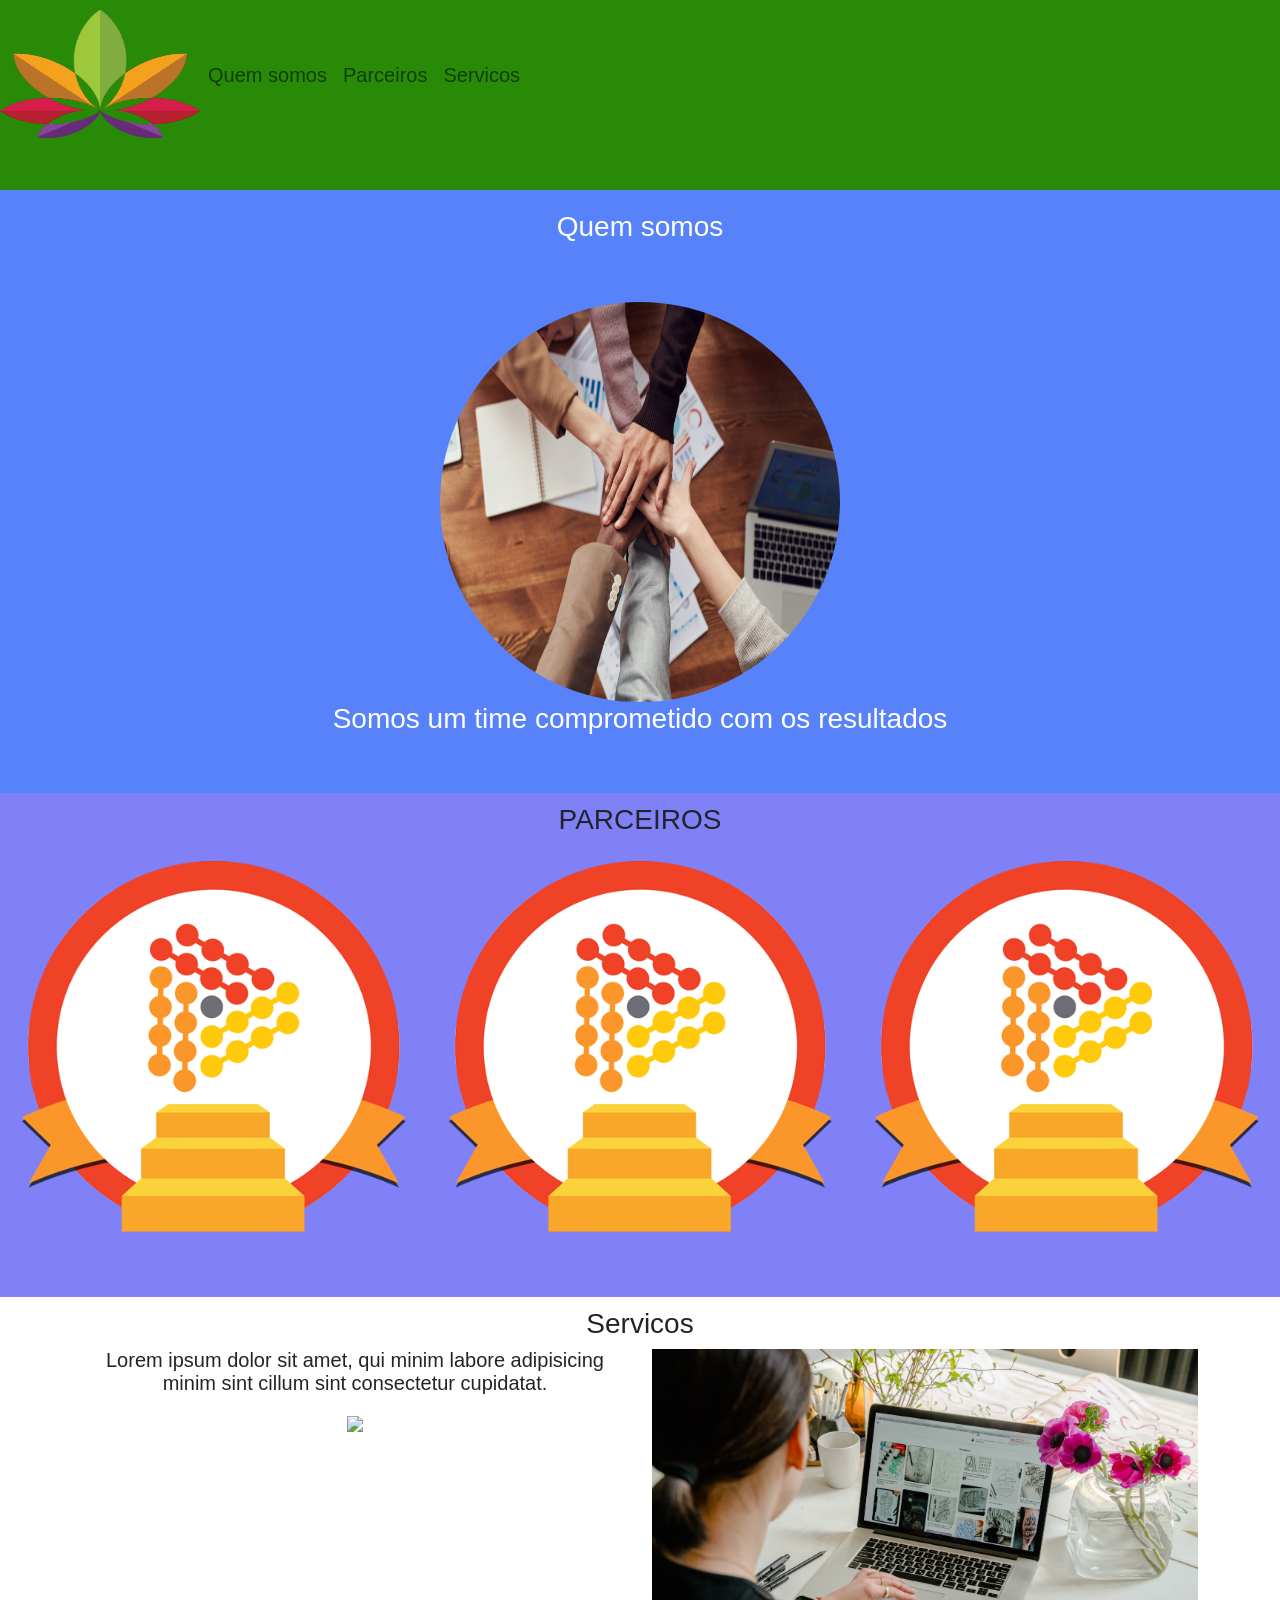
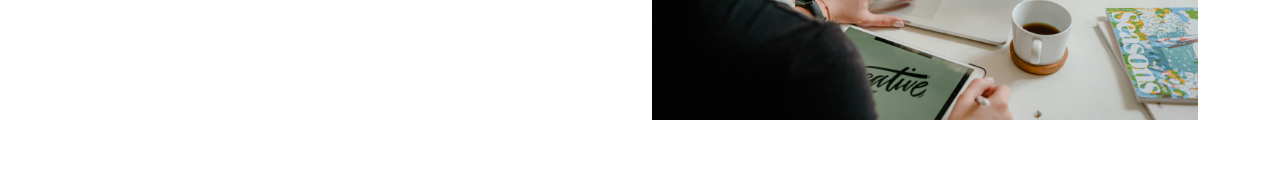
==== workspace/dio-bootstrap/index.html @ 1962db93 "modified : scripts" ====
<!DOCTYPE html>
<html lang="en">
    <head>
          <meta charset="UTF-8">
          <title>Meu Site</title>
<!--Javascript Bundle with Popper-->
  
          <script src="assets/js/bootstrap.min.js"></script>

<!--CSS only --> 
    

          <link rel="stylesheet" href="assets/css/bootstrap.min.css"> 
          <link rel="stylesheet" type"text/css" href="assets/css/style.css"> 





  </head>
  <body>
    <nav class="navbar navbar-expand-lg navbar-light margin">
      <a class"navbar-brand" href="#">
        <img src="assets/img/folha.png" width="200" height="130">
      </a>
      <div class="collapse navbar-collapse">
        <ul class="navbar-nav">
          <li class="nav-item">
               <a class="nav-link" href="#quemsomos">Quem somos</a>
          </li>
          <li class="nav-item">
              <a class="nav-link" href="#parceiros">Parceiros</a>
          </li>
          <li class="nav-item">
              <a class="nav-link" href="#Servicos">Servicos</a>
          </li>
        </ul>
      </div>
    </nav>
      <section id="quemsomos">
        <div class="container-fluid quem-somos text-center margin">
          <h3 class="margin">Quem somos</h3>
          <img src="assets/img/team.jpg" class="rounded-circle" width="400" height="400" alt="time"/>
          <h3>Somos um time comprometido com os resultados</h3> 
            
      </section>

      <section id="parceiros">
        <div class="container-fluid parceiros text-center margin">
            <h3>PARCEIROS</h3> 
            <div class"container">
               <div class="row"> 
                  <div class="col-lg-4">
                      <img src="assets/img/dio.png" width="100%"/> 
                  </div>
                  <div class="col-lg-4">
                    <img src="assets/img/dio.png" width="100%"/>
                  </div>
                  <div class="col-lg-4">
                    <img src="assets/img/dio.png" width="100%"/>
   
                  </div>               
               </div>
              
            </div>
         
 
        </div>
        
      </section>

      <section id="servicos">
       <div class="container-fluid text-center margin servicos">
         <h3>Servicos</h3>
         <div class="container">
            <div class="row">
                <div class="col-lg-6">
                  <p>Lorem ipsum dolor sit amet, qui minim labore adipisicing minim sint cillum sint consectetur cupidatat.</p>
                  <img src="assets/img/app.jpg" width="100%"/>
                </div>
                <div class="col-lg-6">
                  <img src="assets/img/site.jpg" width="100%"/>
                 </div>
            </div> 
         </div>
           
       </div>
       </section>  

  </body>
</html>
---- workspace/dio-bootstrap/assets/css/style.css ----
body{
    font: 20px Arial, sans-serif;
}
.navbar{
    background-color:#298A08;
}

.quem-somos{
    background-color: #5882FA; 
    color: white;
}

.margin{
    padding-bottom: 50px;
    padding-top: 10px;
}

.parceiros{
    background-color: #8181f7;
    padding-top: 10px;
}
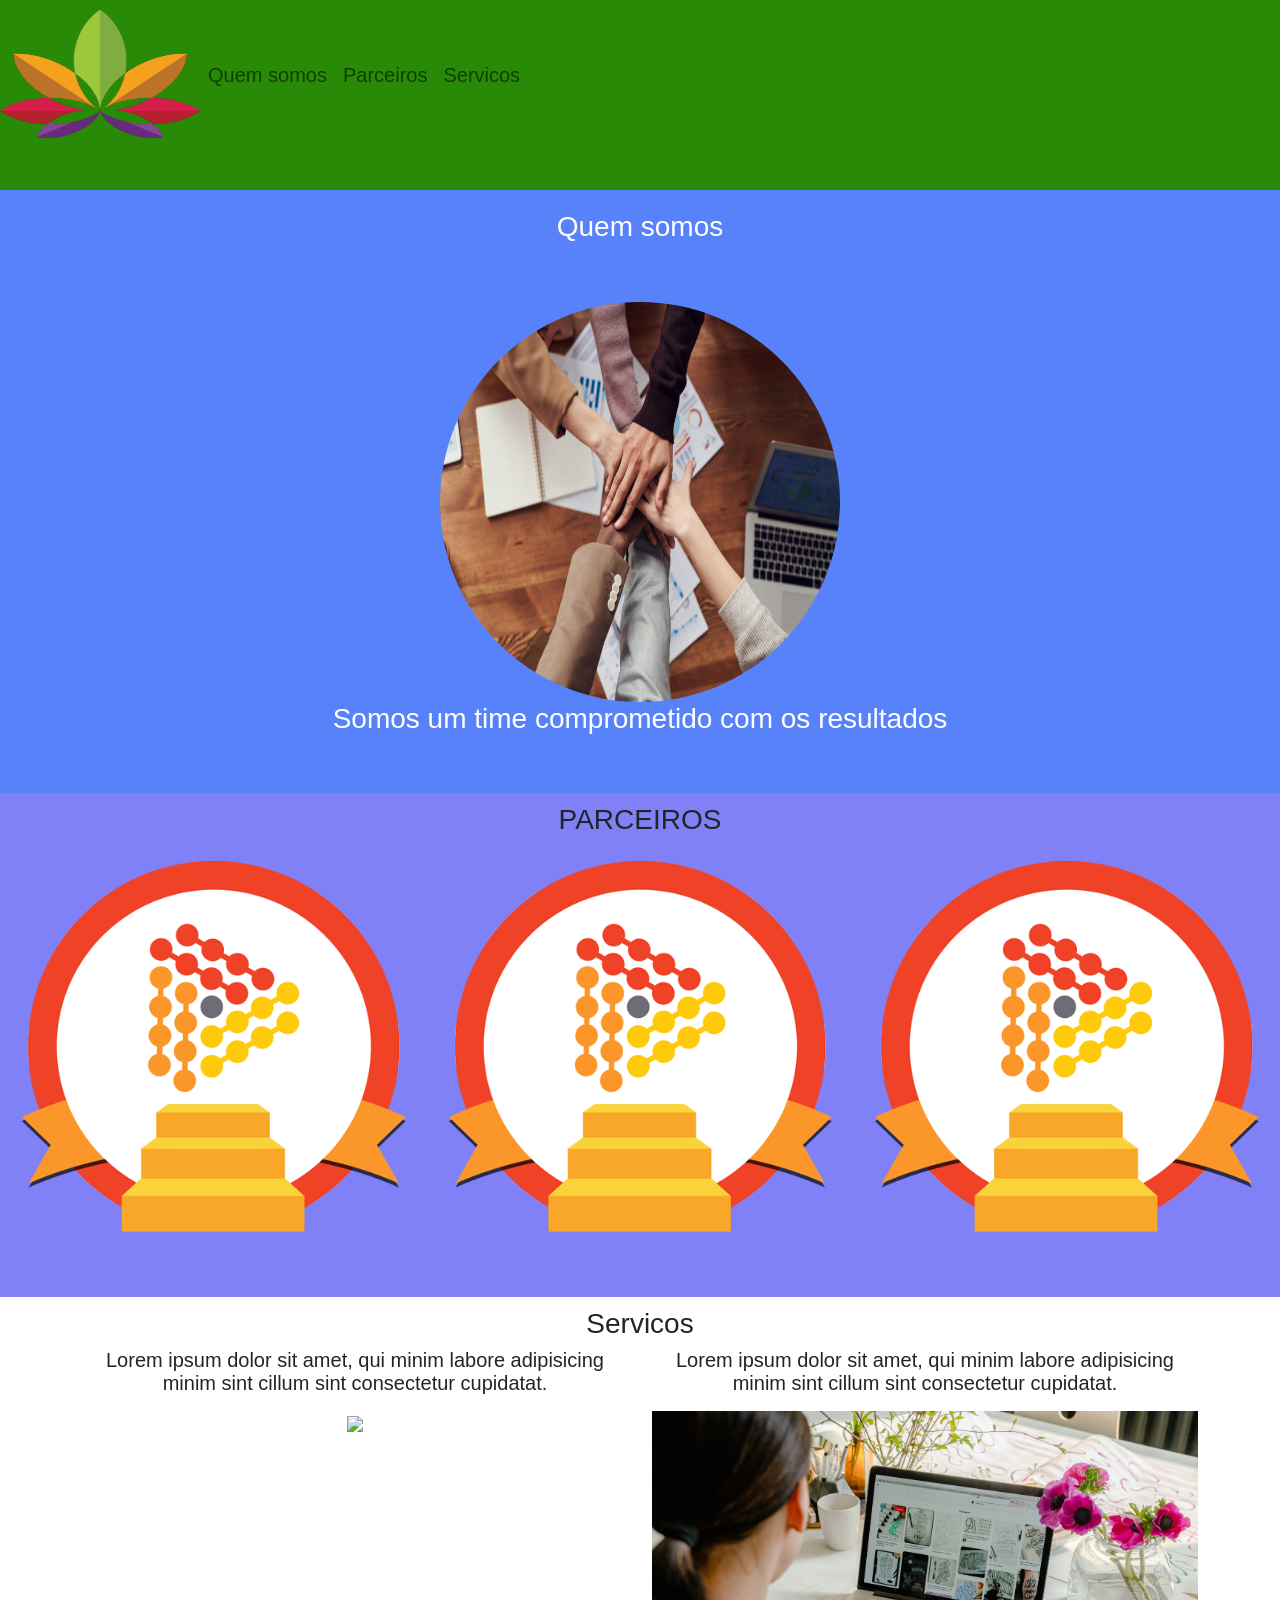
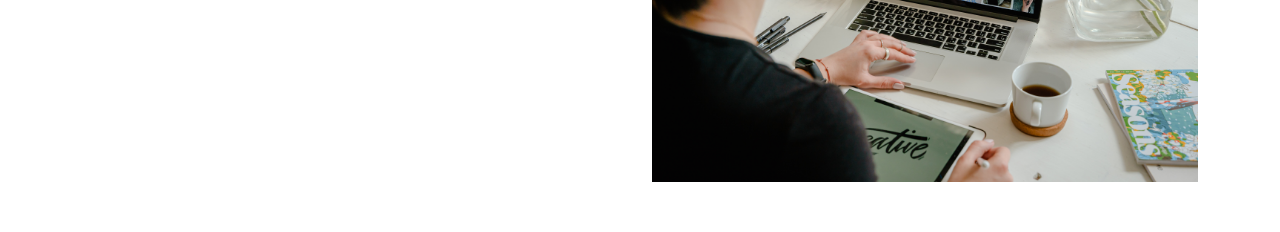
==== commit 3bb4e09d: "modified : scripts" ====
--- a/workspace/dio-bootstrap/index.html
+++ b/workspace/dio-bootstrap/index.html
@@ -79,6 +79,7 @@
                   <img src="assets/img/app.jpg" width="100%"/>
                 </div>
                 <div class="col-lg-6">
+                 <p>Lorem ipsum dolor sit amet, qui minim labore adipisicing minim sint cillum sint consectetur cupidatat.</p> 
                   <img src="assets/img/site.jpg" width="100%"/>
                  </div>
             </div> 
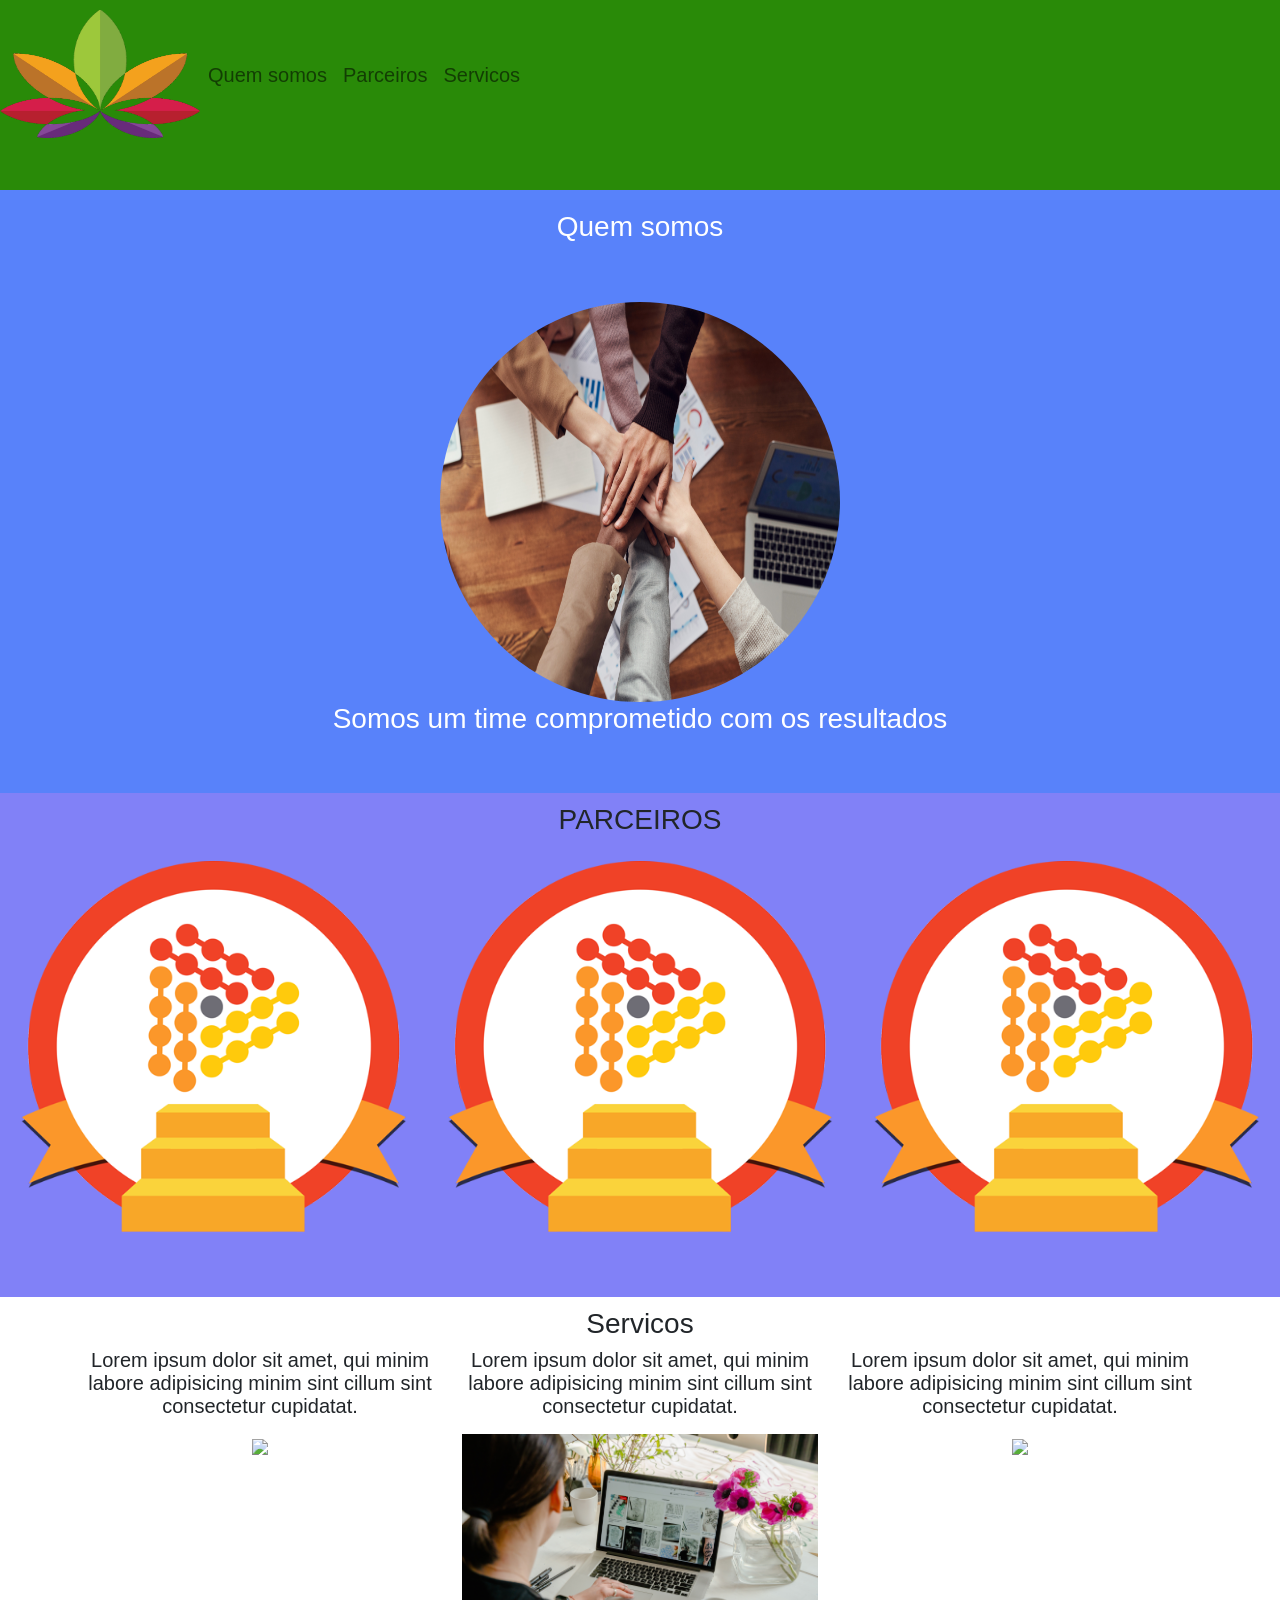
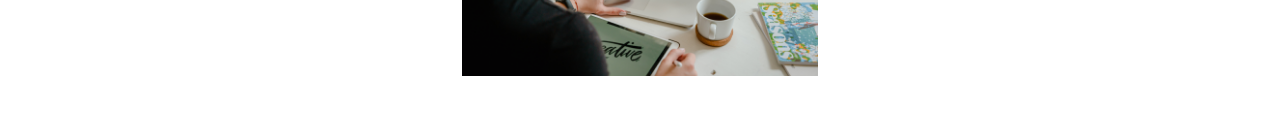
==== commit 6160b7df: "modified : scripts" ====
--- a/workspace/dio-bootstrap/index.html
+++ b/workspace/dio-bootstrap/index.html
@@ -74,19 +74,24 @@
          <h3>Servicos</h3>
          <div class="container">
             <div class="row">
-                <div class="col-lg-6">
-                  <p>Lorem ipsum dolor sit amet, qui minim labore adipisicing minim sint cillum sint consectetur cupidatat.</p>
-                  <img src="assets/img/app.jpg" width="100%"/>
+                <div class="col-lg-4">
+                    <p>Lorem ipsum dolor sit amet, qui minim labore adipisicing minim sint cillum sint consectetur cupidatat.</p>
+                    <img src="assets/img/app.jpg" width="100%"/>
                 </div>
-                <div class="col-lg-6">
-                 <p>Lorem ipsum dolor sit amet, qui minim labore adipisicing minim sint cillum sint consectetur cupidatat.</p> 
-                  <img src="assets/img/site.jpg" width="100%"/>
-                 </div>
-            </div> 
-         </div>
+                <div class="col-lg-4">
+                    <p>Lorem ipsum dolor sit amet, qui minim labore adipisicing minim sint cillum sint consectetur cupidatat.</p> 
+                    <img src="assets/img/site.jpg" width="100%"/>
+                </div>
+                <div class="col-lg-4">
+                    <p>Lorem ipsum dolor sit amet, qui minim labore adipisicing minim sint cillum sint consectetur cupidatat.</p> 
+                    <img src="assets/img/site2.jpg" width="100%"/>
+                </div> 
+          </div>
            
-       </div>
-       </section>  
+        </div>
+
+      </div>
+    </section>  
 
   </body>
 </html>
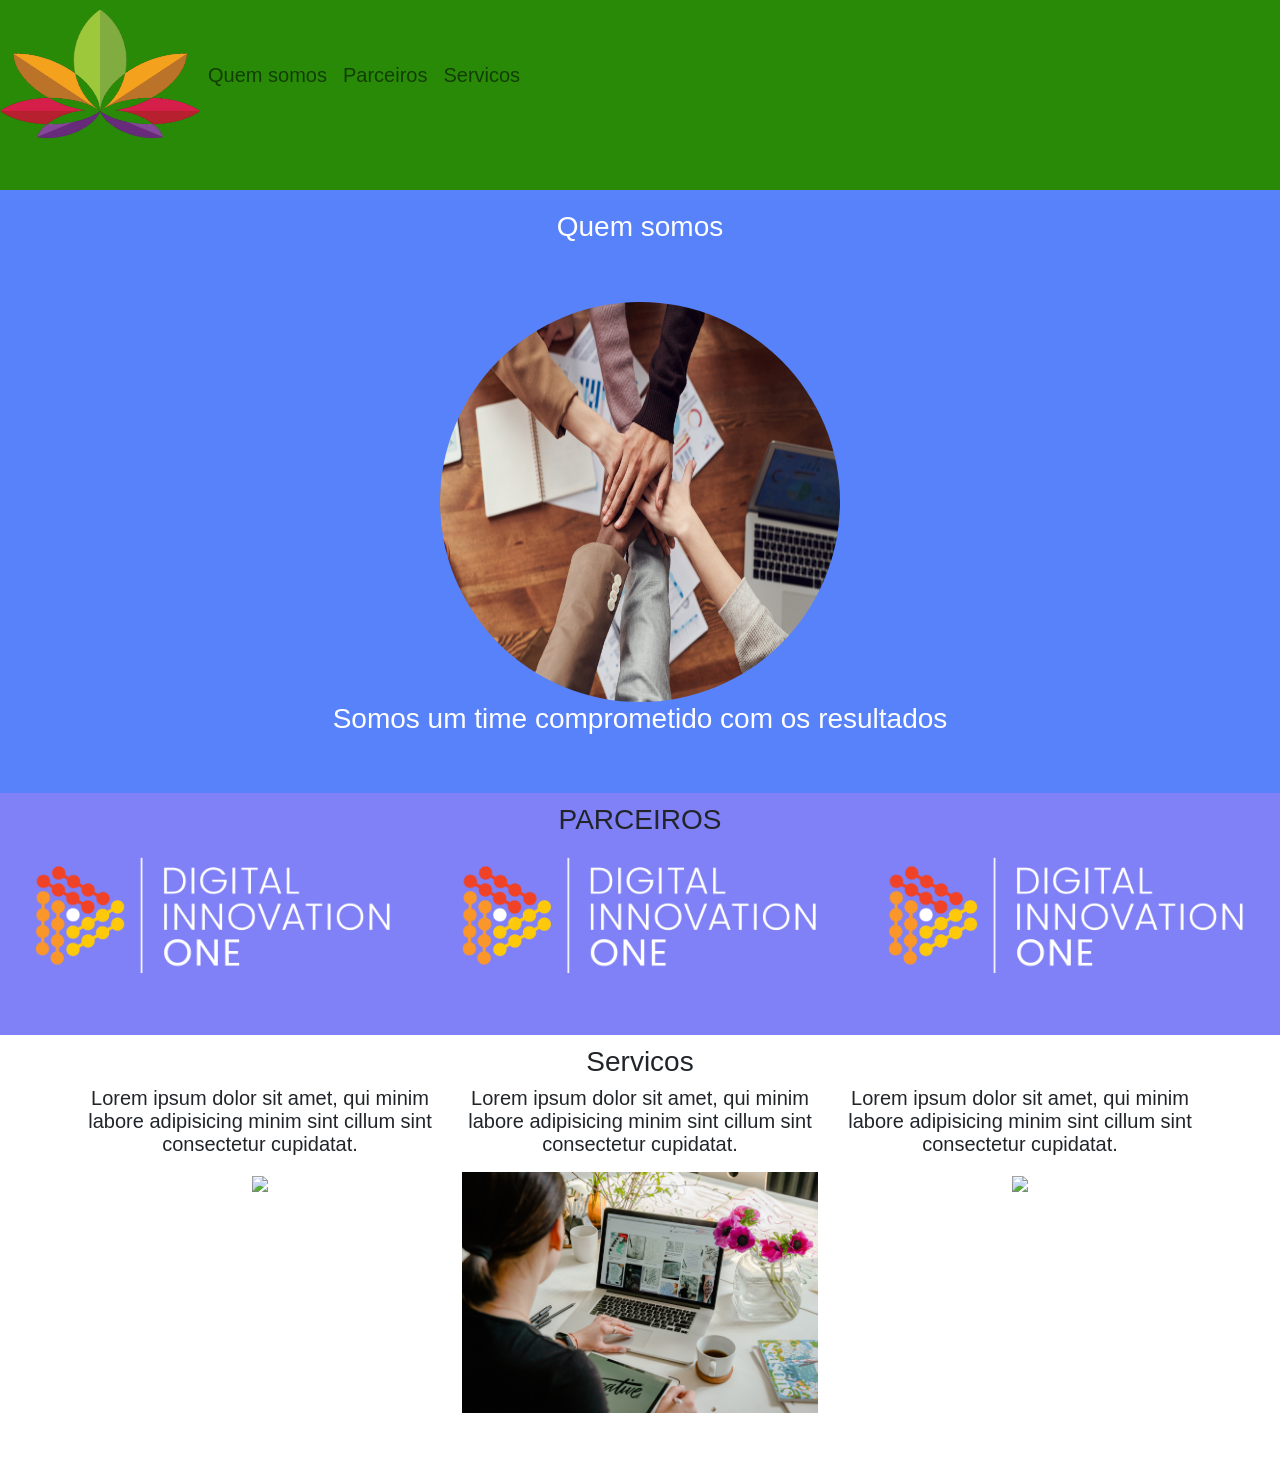
==== commit b8cc7368: "modified : scripts" ====
--- a/workspace/dio-bootstrap/index.html
+++ b/workspace/dio-bootstrap/index.html
@@ -32,7 +32,7 @@
               <a class="nav-link" href="#parceiros">Parceiros</a>
           </li>
           <li class="nav-item">
-              <a class="nav-link" href="#Servicos">Servicos</a>
+              <a class="nav-link" href="#servicos">Servicos</a>
           </li>
         </ul>
       </div>
@@ -51,13 +51,13 @@
             <div class"container">
                <div class="row"> 
                   <div class="col-lg-4">
-                      <img src="assets/img/dio.png" width="100%"/> 
+                      <img src="assets/img/dio2.png" width="100%"/> 
                   </div>
                   <div class="col-lg-4">
-                    <img src="assets/img/dio.png" width="100%"/>
+                    <img src="assets/img/dio2.png" width="100%"/>
                   </div>
                   <div class="col-lg-4">
-                    <img src="assets/img/dio.png" width="100%"/>
+                    <img src="assets/img/dio2.png" width="100%"/>
    
                   </div>               
                </div>
@@ -71,7 +71,7 @@
 
       <section id="servicos">
        <div class="container-fluid text-center margin servicos">
-         <h3>Servicos</h3>
+         <h3 class="marging"> Servicos</h3>
          <div class="container">
             <div class="row">
                 <div class="col-lg-4">
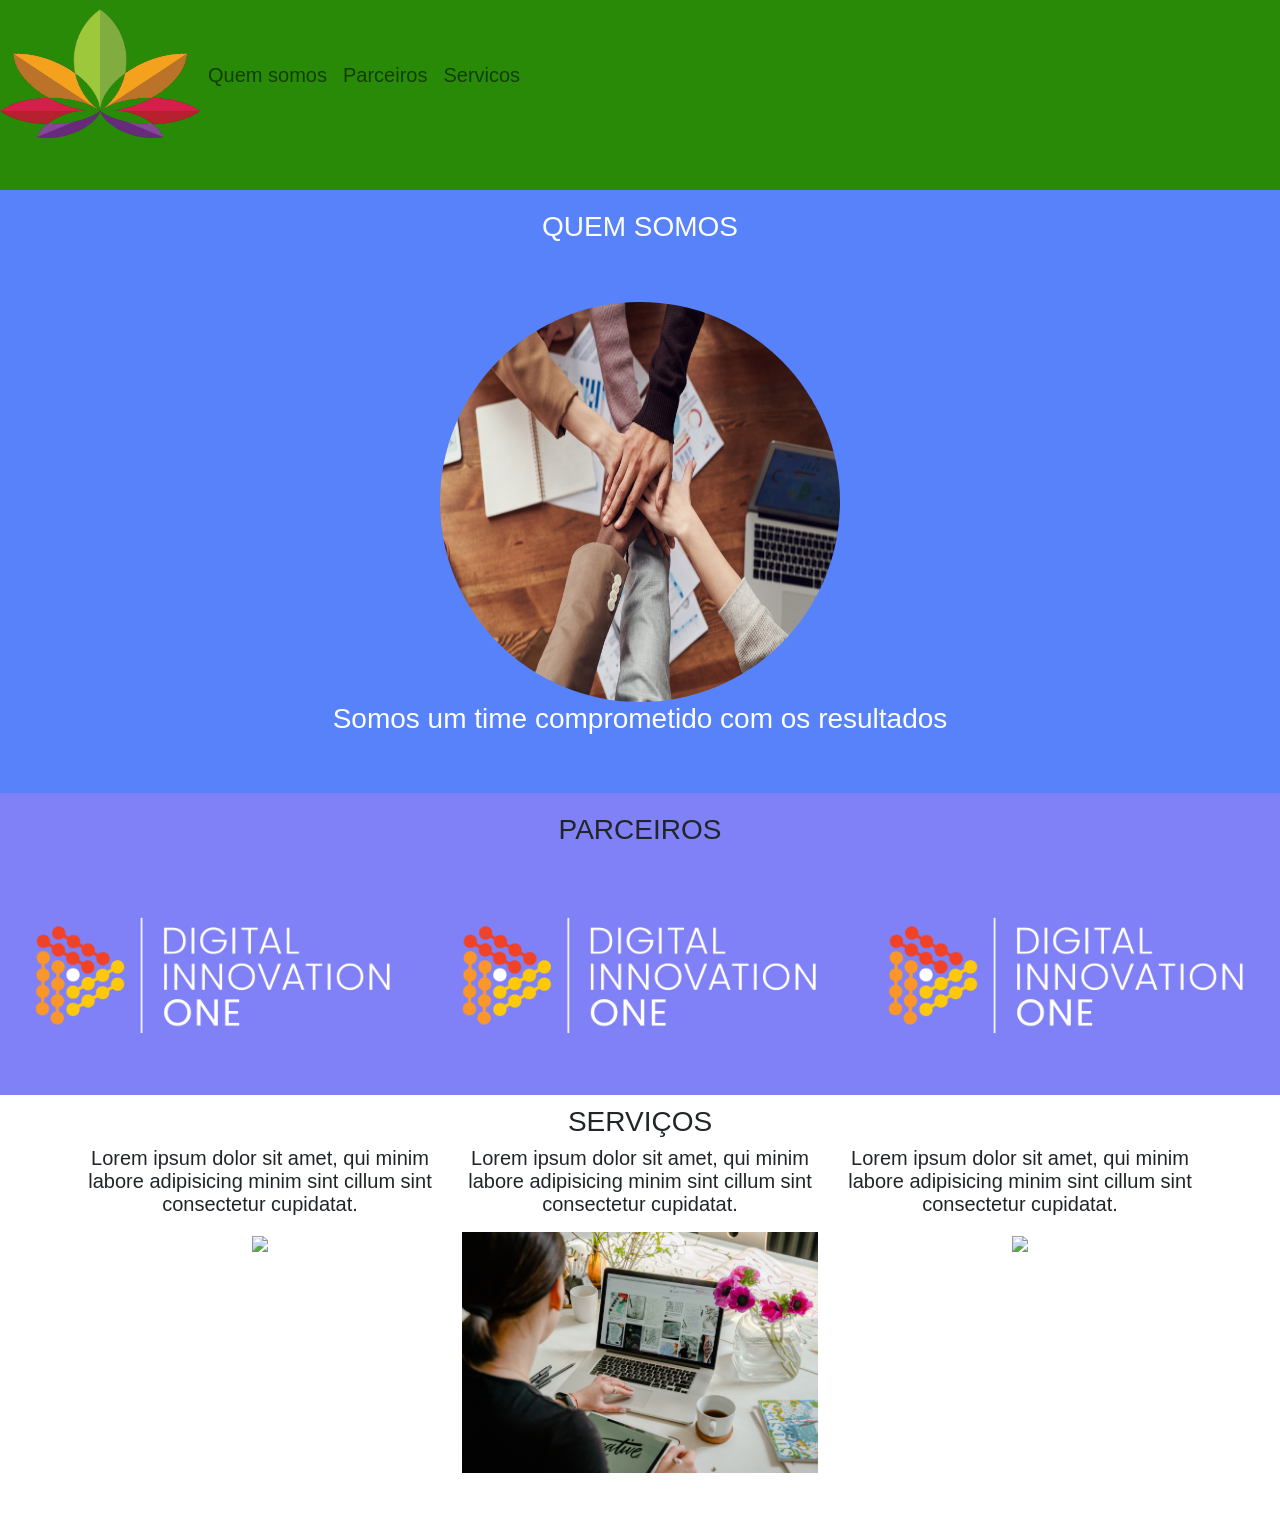
==== commit aff80521: "modified : scripts" ====
--- a/workspace/dio-bootstrap/index.html
+++ b/workspace/dio-bootstrap/index.html
@@ -39,7 +39,7 @@
     </nav>
       <section id="quemsomos">
         <div class="container-fluid quem-somos text-center margin">
-          <h3 class="margin">Quem somos</h3>
+          <h3 class="margin">QUEM SOMOS </h3>
           <img src="assets/img/team.jpg" class="rounded-circle" width="400" height="400" alt="time"/>
           <h3>Somos um time comprometido com os resultados</h3> 
             
@@ -47,7 +47,7 @@
 
       <section id="parceiros">
         <div class="container-fluid parceiros text-center margin">
-            <h3>PARCEIROS</h3> 
+            <h3 class="margin">PARCEIROS</h3> 
             <div class"container">
                <div class="row"> 
                   <div class="col-lg-4">
@@ -71,7 +71,7 @@
 
       <section id="servicos">
        <div class="container-fluid text-center margin servicos">
-         <h3 class="marging"> Servicos</h3>
+         <h3 class="marging"> SERVIÇOS </h3>
          <div class="container">
             <div class="row">
                 <div class="col-lg-4">
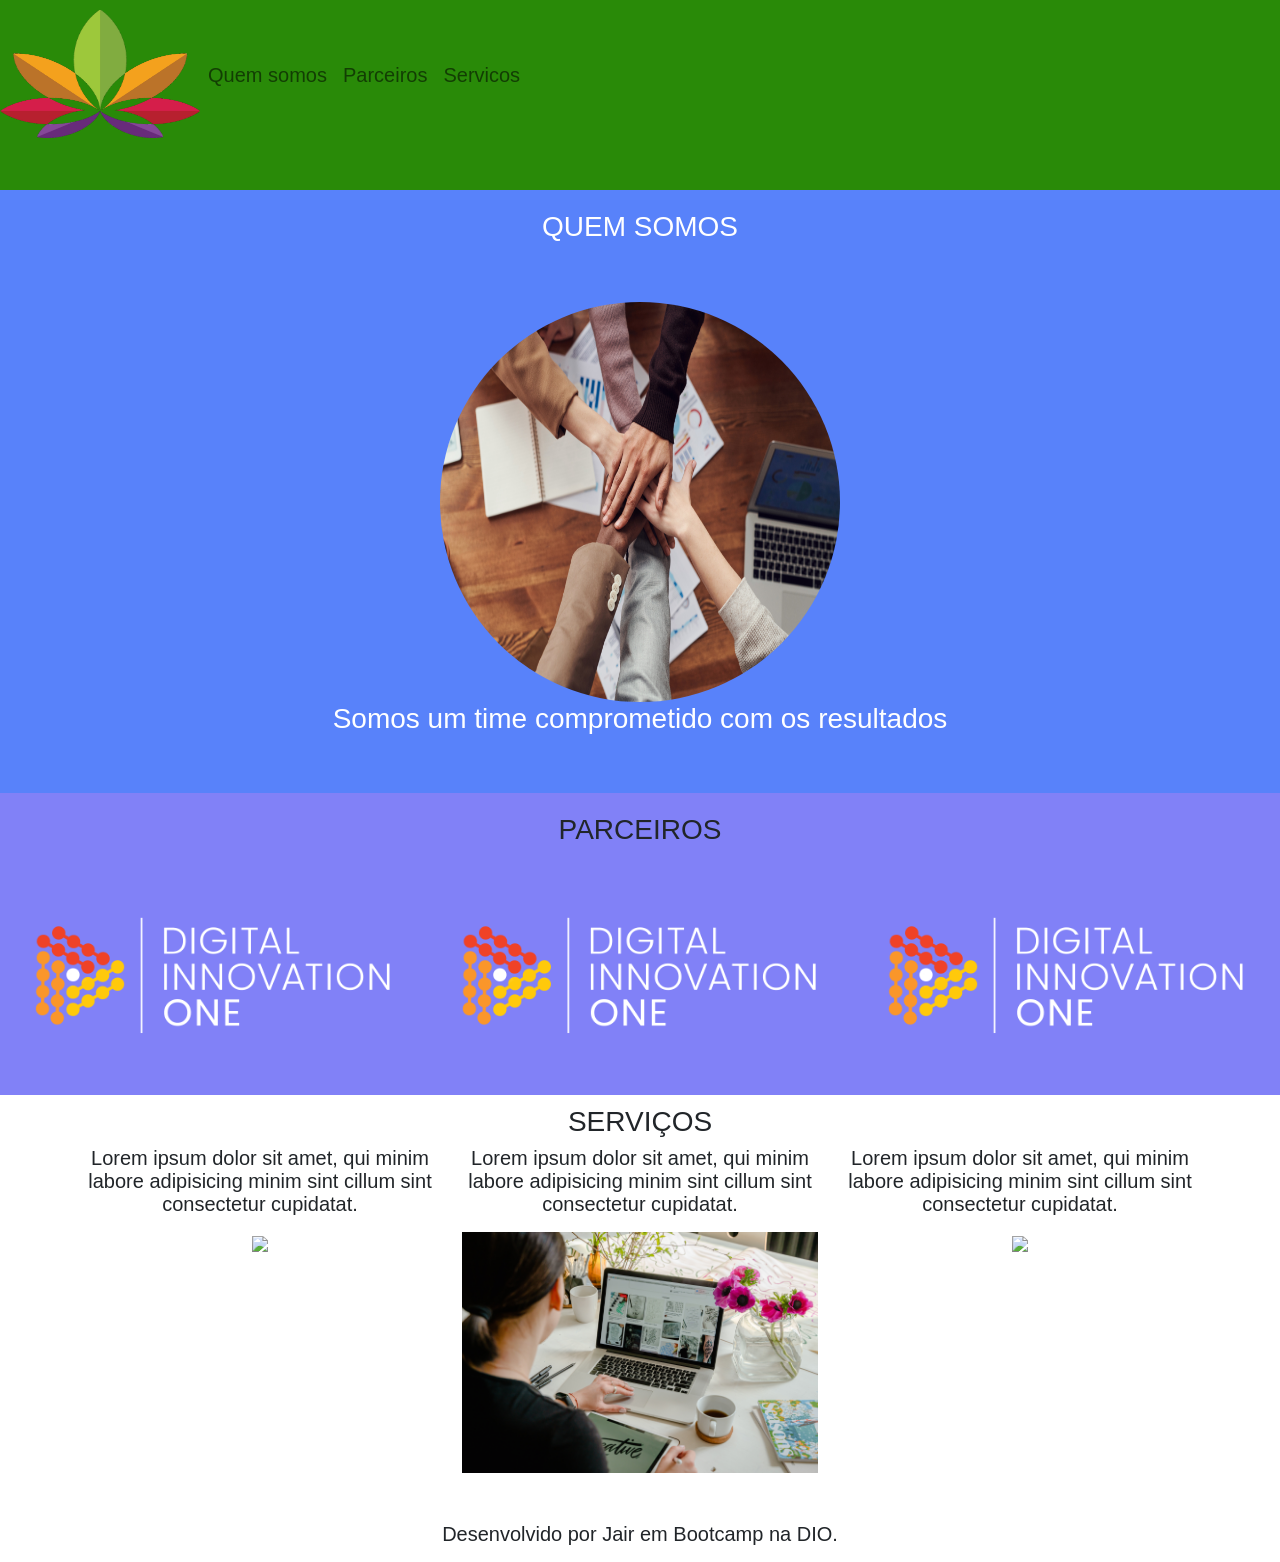
==== commit f62bc507: "modified : scripts" ====
--- a/workspace/dio-bootstrap/index.html
+++ b/workspace/dio-bootstrap/index.html
@@ -71,7 +71,7 @@
 
       <section id="servicos">
        <div class="container-fluid text-center margin servicos">
-         <h3 class="marging"> SERVIÇOS </h3>
+         <h3 class="marging">SERVIÇOS</h3>
          <div class="container">
             <div class="row">
                 <div class="col-lg-4">
@@ -91,7 +91,11 @@
         </div>
 
       </div>
-    </section>  
+    </section>
+
+    <footer class="text-center container-fluid">
+      <p> Desenvolvido por Jair em Bootcamp na DIO.
+    </footer>
 
   </body>
 </html>
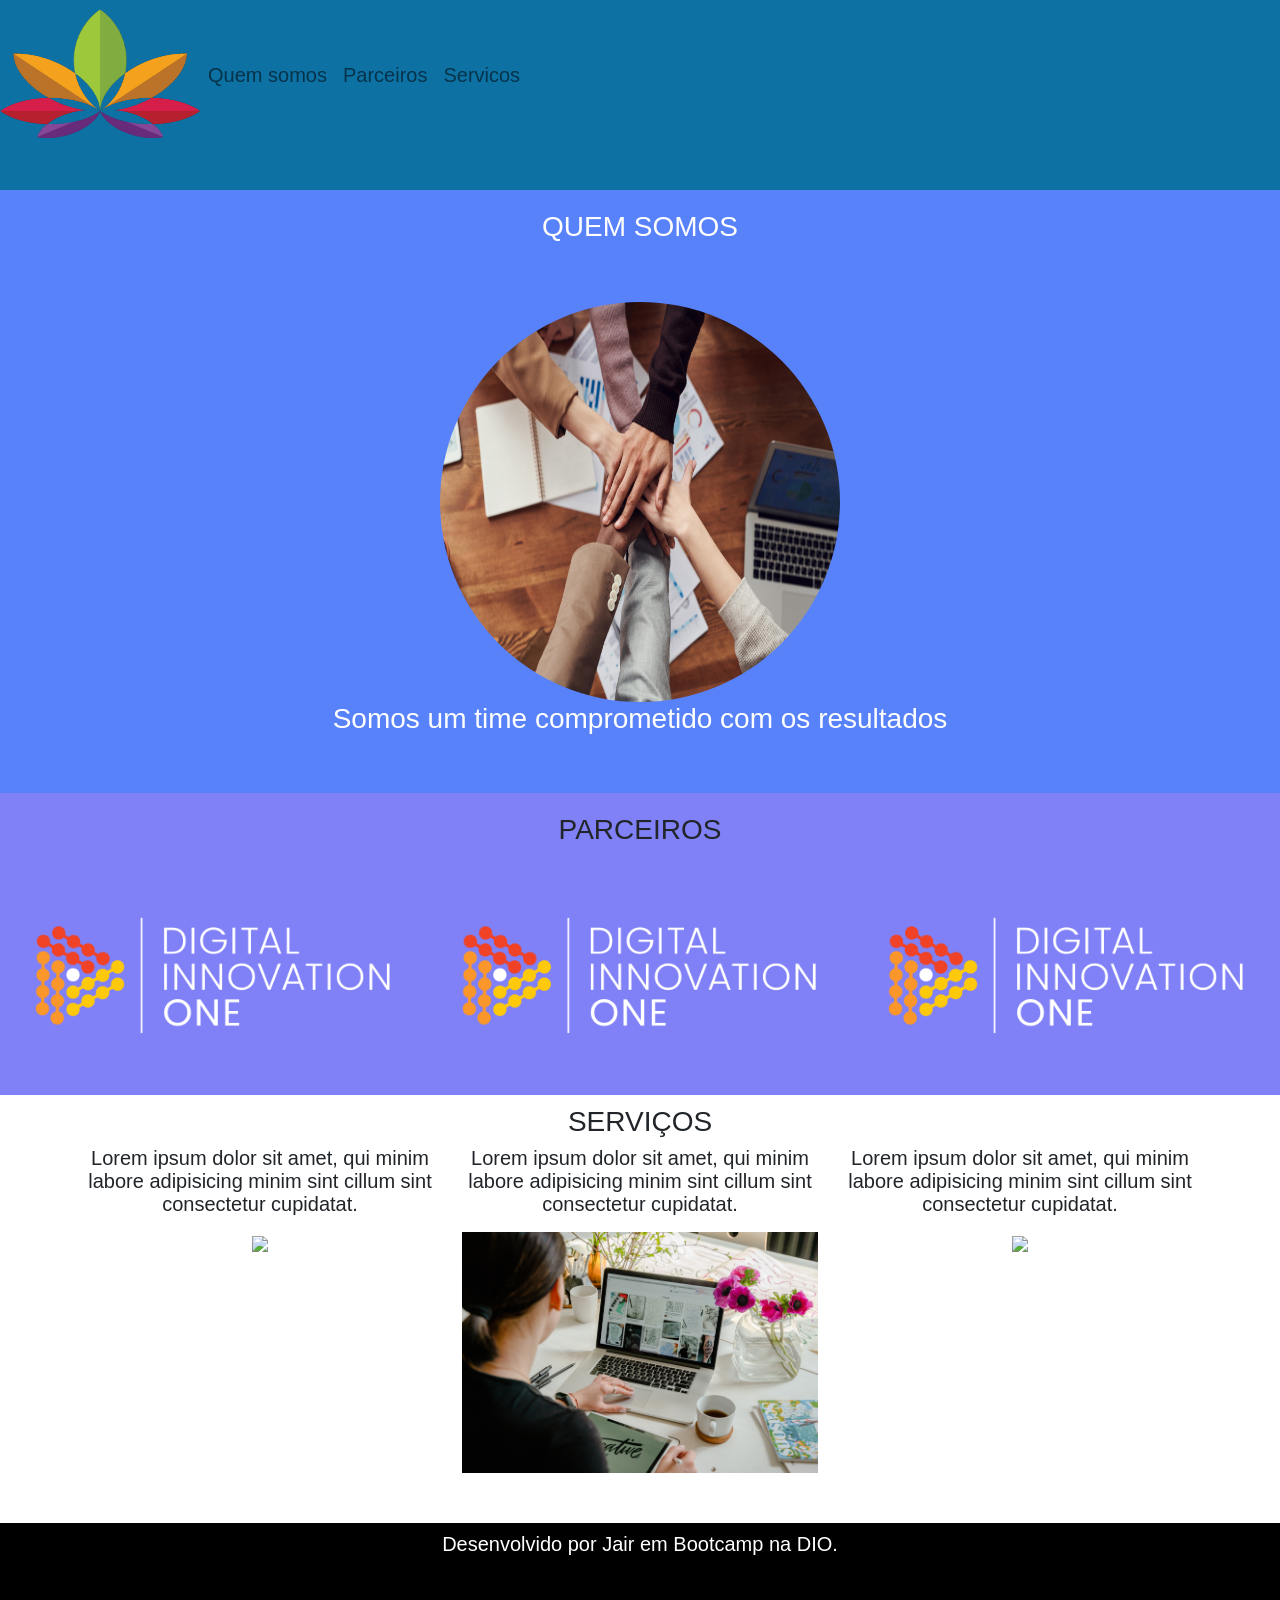
==== commit 778f3ad2: "modified : scripts" ====
--- a/workspace/dio-bootstrap/index.html
+++ b/workspace/dio-bootstrap/index.html
@@ -93,8 +93,8 @@
       </div>
     </section>
 
-    <footer class="text-center container-fluid">
-      <p> Desenvolvido por Jair em Bootcamp na DIO.
+    <footer class="container-fluid text-center bg-footer margin">
+      <p> Desenvolvido por Jair em Bootcamp na DIO.</p>
     </footer>
 
   </body>
--- a/workspace/dio-bootstrap/assets/css/style.css
+++ b/workspace/dio-bootstrap/assets/css/style.css
@@ -2,7 +2,7 @@
     font: 20px Arial, sans-serif;
 }
 .navbar{
-    background-color:#298A08;
+    background-color: #0D71A4;
 }
 
 .quem-somos{
@@ -19,3 +19,7 @@
     background-color: #8181f7;
     padding-top: 10px;
 }
+.bg-footer{
+    background-color: black ;
+    color: white;
+}
